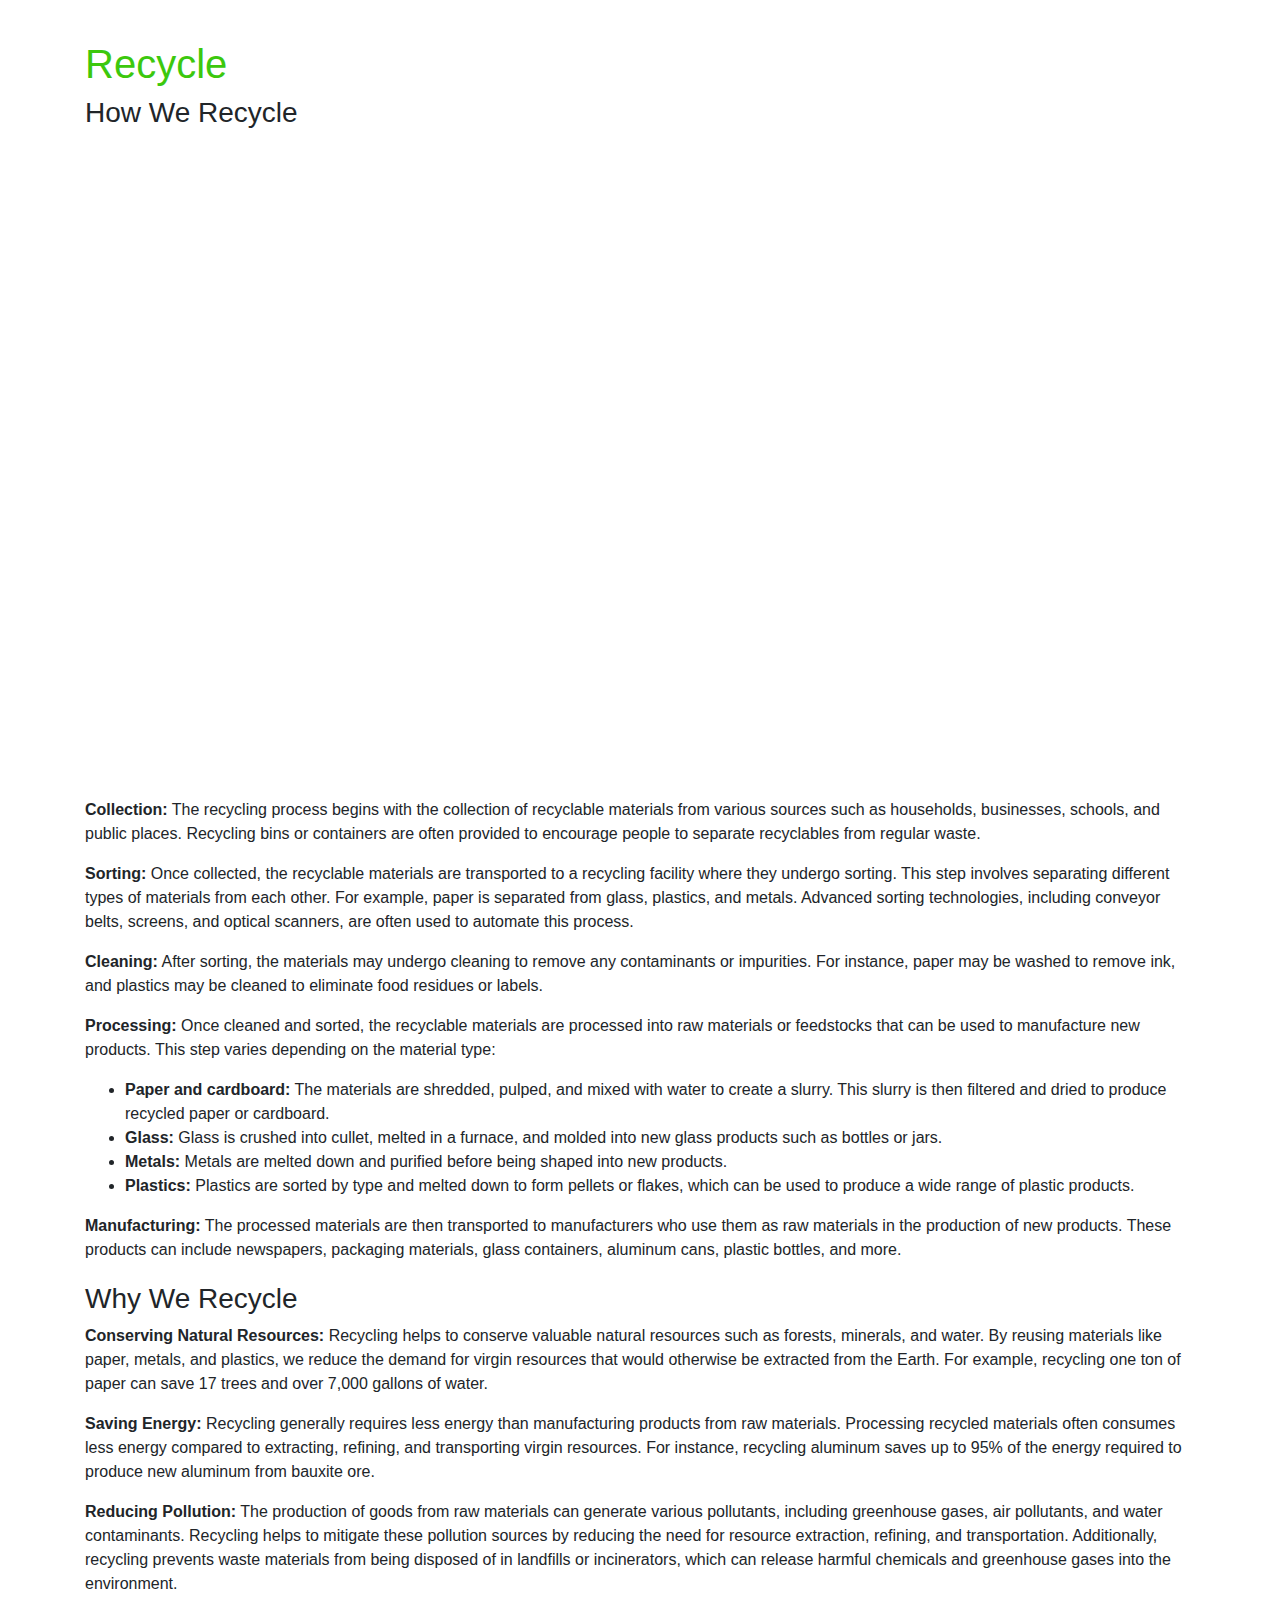
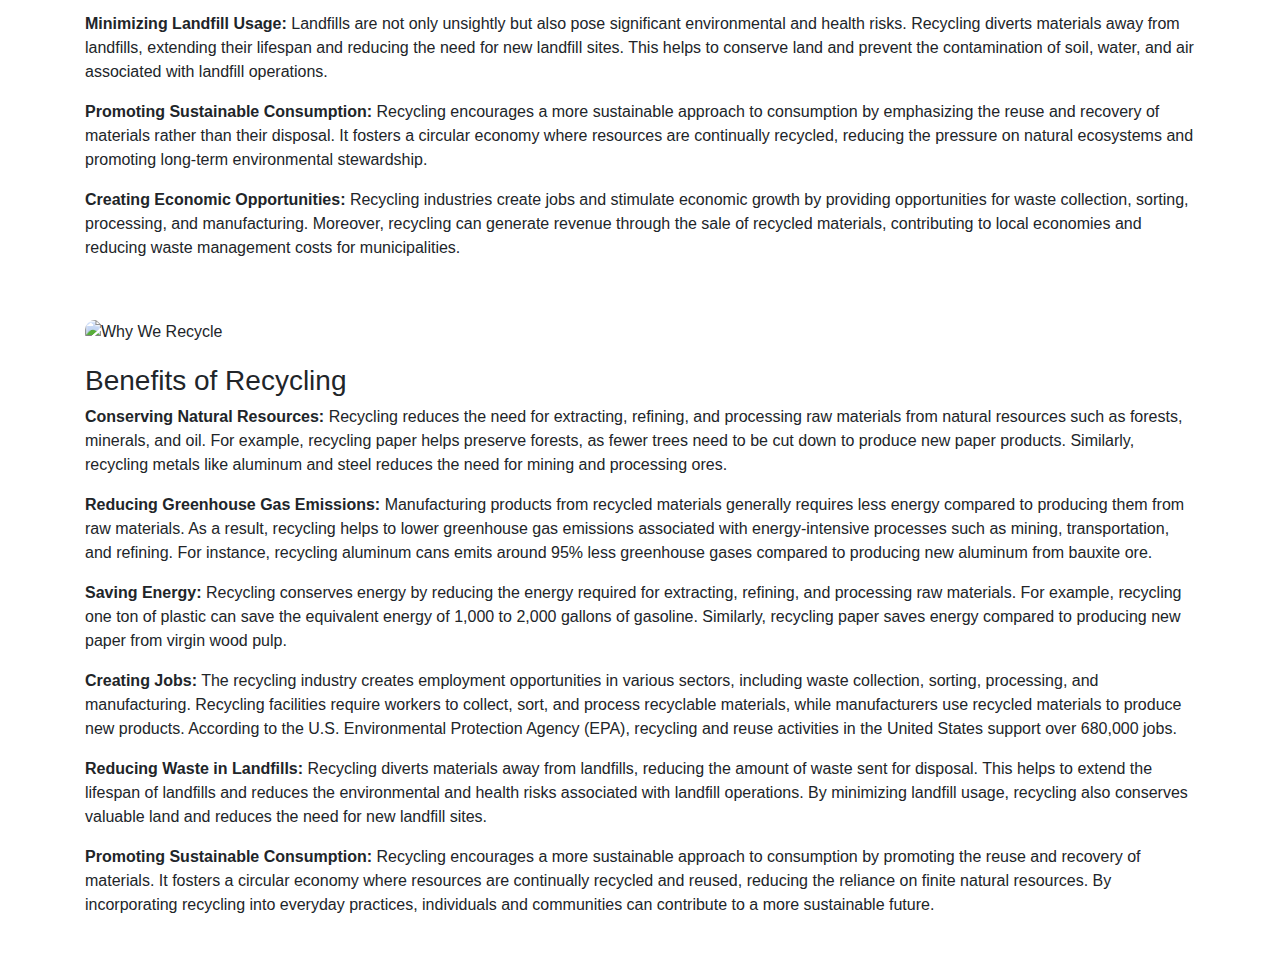
==== recycle.html @ ac5a1ff5 "sucessfully added the reduce reuse recycle" ====
<!DOCTYPE html>
<html lang="en">
<head>
    <meta charset="UTF-8">
    <meta name="viewport" content="width=device-width, initial-scale=1.0">
    <title>EcoFlow - Recycle</title>
    
    <!-- Link to Bootstrap CSS -->
    <link rel="stylesheet" href="https://stackpath.bootstrapcdn.com/bootstrap/4.5.2/css/bootstrap.min.css">
    
    <!-- Internal CSS for styling -->
    <style>
        body {
            font-family: 'Arial', sans-serif;
            padding: 20px;
        }

        .section-title {
            color: #3cc80d;
            margin-top: 20px;
        }

        .content {
            margin-bottom: 20px;
        }

        img {
            width: 100%;
            height: auto;
            margin-top: 20px;
            border-radius: 10px;
        }

        .video-container {
            position: relative;
            width: 100%;
            padding-top: 56.25%; /* 16:9 Aspect Ratio */
            margin-top: 20px;
        }

        .video-container iframe {
            position: absolute;
            top: 0;
            left: 0;
            width: 100%;
            height: 100%;
        }
    </style>
</head>
<body>
    <div class="container">
        <h1 class="section-title">Recycle</h1>
        <div class="content">
            <h3>How We Recycle</h3>
            <div class="video-container">
                <iframe width="560" height="315" src="https://www.youtube.com/embed/cNPEH0GOhRw" frameborder="0" allowfullscreen></iframe>
</div>
<br>
<p><b>Collection:</b> The recycling process begins with the collection of recyclable materials from various sources such as households, businesses, schools, and public places. Recycling bins or containers are often provided to encourage people to separate recyclables from regular waste.</p>
<p><b>Sorting:</b> Once collected, the recyclable materials are transported to a recycling facility where they undergo sorting. This step involves separating different types of materials from each other. For example, paper is separated from glass, plastics, and metals. Advanced sorting technologies, including conveyor belts, screens, and optical scanners, are often used to automate this process.</p>
<p><b>Cleaning:</b> After sorting, the materials may undergo cleaning to remove any contaminants or impurities. For instance, paper may be washed to remove ink, and plastics may be cleaned to eliminate food residues or labels.</p>
<p><b>Processing:</b> Once cleaned and sorted, the recyclable materials are processed into raw materials or feedstocks that can be used to manufacture new products. This step varies depending on the material type:</p>
<ul>
<li><b>Paper and cardboard:</b> The materials are shredded, pulped, and mixed with water to create a slurry. This slurry is then filtered and dried to produce recycled paper or cardboard.</li>
<li><b>Glass:</b> Glass is crushed into cullet, melted in a furnace, and molded into new glass products such as bottles or jars.</li>
<li><b>Metals:</b> Metals are melted down and purified before being shaped into new products.</li>
<li><b>Plastics:</b> Plastics are sorted by type and melted down to form pellets or flakes, which can be used to produce a wide range of plastic products.</li>
</ul
<p><b>Manufacturing:</b> The processed materials are then transported to manufacturers who use them as raw materials in the production of new products. These products can include newspapers, packaging materials, glass containers, aluminum cans, plastic bottles, and more.</p>
        </div>
        <div class="content">
            <h3>Why We Recycle</h3>
            <p><b>Conserving Natural Resources:</b> Recycling helps to conserve valuable natural resources such as forests, minerals, and water. By reusing materials like paper, metals, and plastics, we reduce the demand for virgin resources that would otherwise be extracted from the Earth. For example, recycling one ton of paper can save 17 trees and over 7,000 gallons of water.</p>
<p><b>Saving Energy:</b> Recycling generally requires less energy than manufacturing products from raw materials. Processing recycled materials often consumes less energy compared to extracting, refining, and transporting virgin resources. For instance, recycling aluminum saves up to 95% of the energy required to produce new aluminum from bauxite ore.</p>
<p><b>Reducing Pollution:</b> The production of goods from raw materials can generate various pollutants, including greenhouse gases, air pollutants, and water contaminants. Recycling helps to mitigate these pollution sources by reducing the need for resource extraction, refining, and transportation. Additionally, recycling prevents waste materials from being disposed of in landfills or incinerators, which can release harmful chemicals and greenhouse gases into the environment.</p>
<p><b>Minimizing Landfill Usage:</b> Landfills are not only unsightly but also pose significant environmental and health risks. Recycling diverts materials away from landfills, extending their lifespan and reducing the need for new landfill sites. This helps to conserve land and prevent the contamination of soil, water, and air associated with landfill operations.</p>
<p><b>Promoting Sustainable Consumption:</b> Recycling encourages a more sustainable approach to consumption by emphasizing the reuse and recovery of materials rather than their disposal. It fosters a circular economy where resources are continually recycled, reducing the pressure on natural ecosystems and promoting long-term environmental stewardship.</p>
<p><b>Creating Economic Opportunities:</b> Recycling industries create jobs and stimulate economic growth by providing opportunities for waste collection, sorting, processing, and manufacturing. Moreover, recycling can generate revenue through the sale of recycled materials, contributing to local economies and reducing waste management costs for municipalities.</p><br>
            <img src="recycle2.jpg" alt="Why We Recycle"> <!-- Replace 'recycle2.jpg' with your image file path -->
<br>
        </div>
        <div class="content">
            <h3>Benefits of Recycling</h3>
           <p><b>Conserving Natural Resources:</b> Recycling reduces the need for extracting, refining, and processing raw materials from natural resources such as forests, minerals, and oil. For example, recycling paper helps preserve forests, as fewer trees need to be cut down to produce new paper products. Similarly, recycling metals like aluminum and steel reduces the need for mining and processing ores.</p>
<p><b>Reducing Greenhouse Gas Emissions:</b> Manufacturing products from recycled materials generally requires less energy compared to producing them from raw materials. As a result, recycling helps to lower greenhouse gas emissions associated with energy-intensive processes such as mining, transportation, and refining. For instance, recycling aluminum cans emits around 95% less greenhouse gases compared to producing new aluminum from bauxite ore.</p>
<p><b>Saving Energy:</b> Recycling conserves energy by reducing the energy required for extracting, refining, and processing raw materials. For example, recycling one ton of plastic can save the equivalent energy of 1,000 to 2,000 gallons of gasoline. Similarly, recycling paper saves energy compared to producing new paper from virgin wood pulp.</p>
<p><b>Creating Jobs:</b> The recycling industry creates employment opportunities in various sectors, including waste collection, sorting, processing, and manufacturing. Recycling facilities require workers to collect, sort, and process recyclable materials, while manufacturers use recycled materials to produce new products. According to the U.S. Environmental Protection Agency (EPA), recycling and reuse activities in the United States support over 680,000 jobs.</p>
<p><b>Reducing Waste in Landfills:</b> Recycling diverts materials away from landfills, reducing the amount of waste sent for disposal. This helps to extend the lifespan of landfills and reduces the environmental and health risks associated with landfill operations. By minimizing landfill usage, recycling also conserves valuable land and reduces the need for new landfill sites.</p>
<p><b>Promoting Sustainable Consumption:</b> Recycling encourages a more sustainable approach to consumption by promoting the reuse and recovery of materials. It fosters a circular economy where resources are continually recycled and reused, reducing the reliance on finite natural resources. By incorporating recycling into everyday practices, individuals and communities can contribute to a more sustainable future.</p>
        </div>
    </div>

    <!-- Link to Bootstrap JS and dependencies -->
    <script src="https://code.jquery.com/jquery-3.5.1.slim.min.js"></script>
    <script src="https://cdn.jsdelivr.net/npm/@popperjs/core@2.9.3/dist/umd/popper.min.js"></script>
    <script src="https://stackpath.bootstrapcdn.com/bootstrap/4.5.2/js/bootstrap.min.js"></script>
</body>
</html>
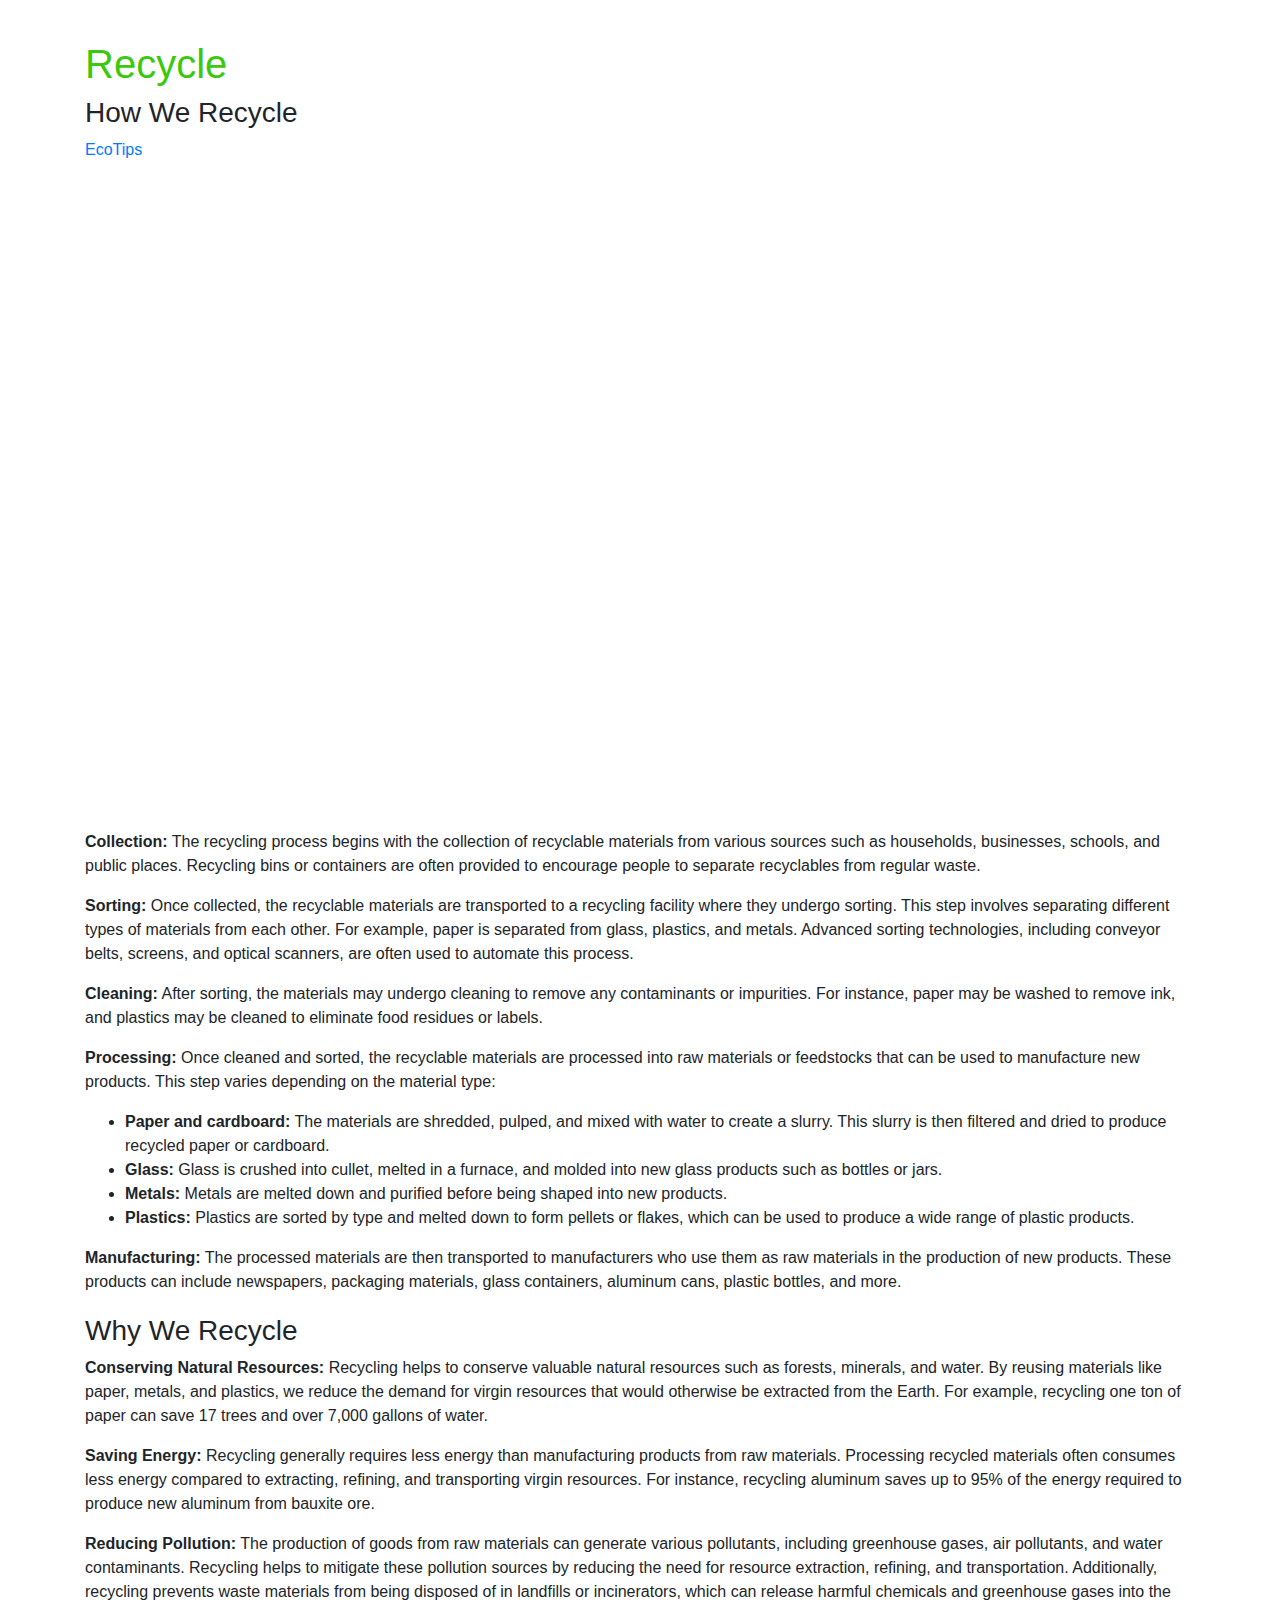
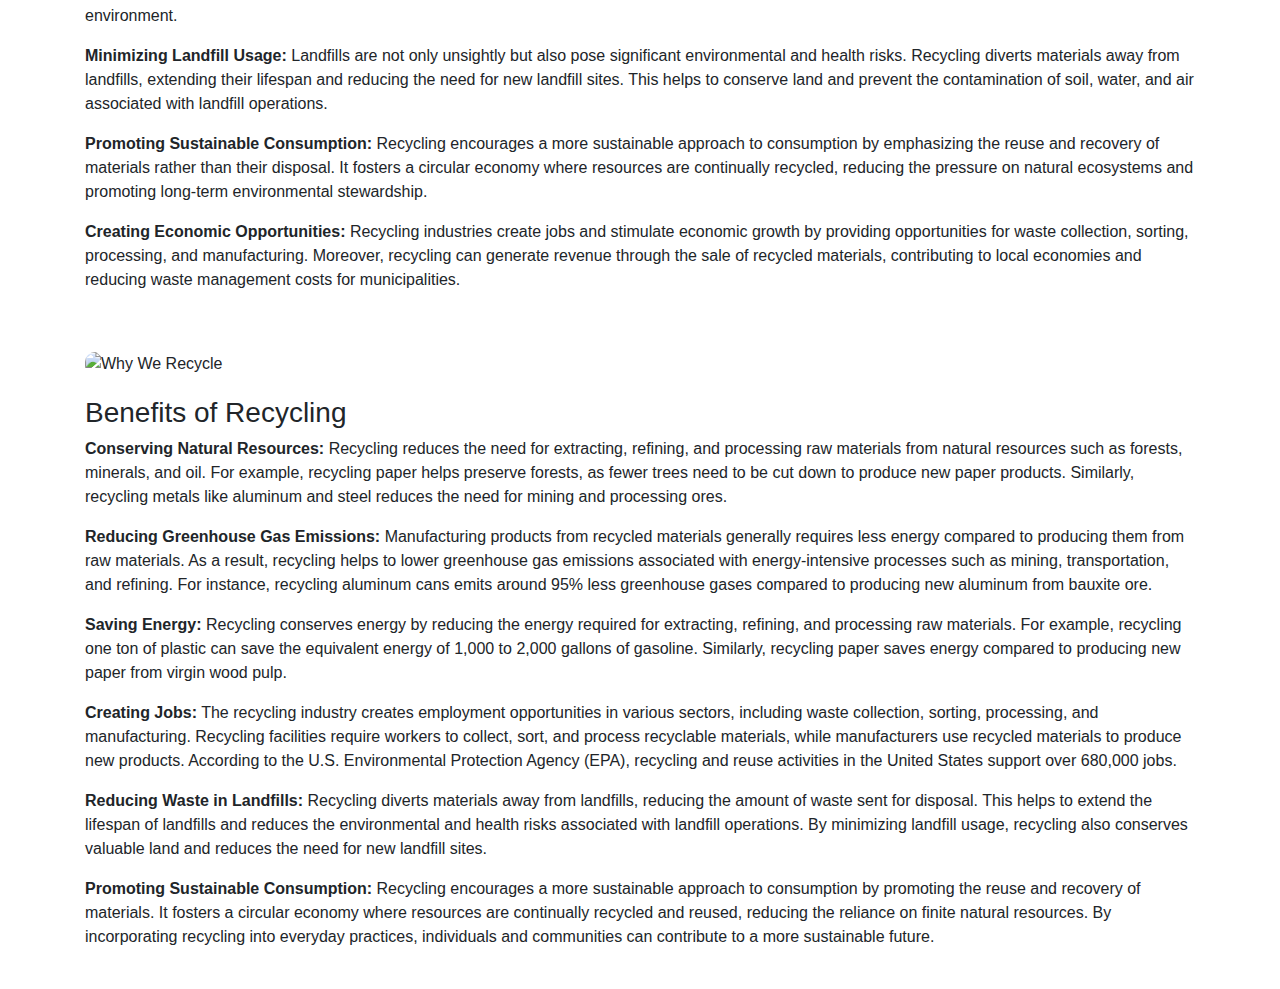
==== commit cc65ef2a: "Update recycle.html" ====
--- a/recycle.html
+++ b/recycle.html
@@ -52,6 +52,7 @@
         <h1 class="section-title">Recycle</h1>
         <div class="content">
             <h3>How We Recycle</h3>
+            <a href="http://localhost/recycle/">EcoTips</a>
             <div class="video-container">
                 <iframe width="560" height="315" src="https://www.youtube.com/embed/cNPEH0GOhRw" frameborder="0" allowfullscreen></iframe>
 </div>
